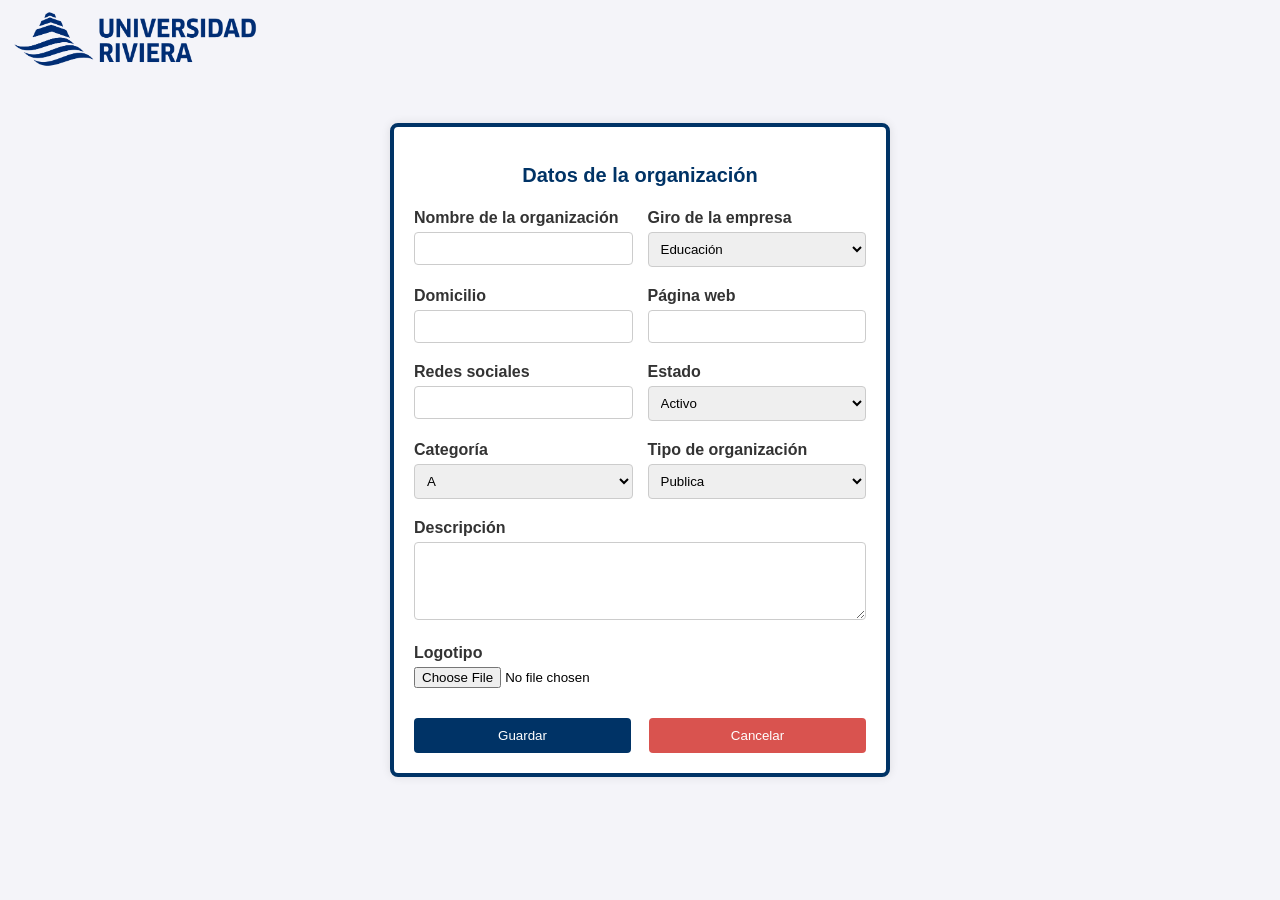
==== RegistroOrg.html @ 6935a667 "first commit" ====
<!DOCTYPE html>
<html lang="es">
<head>
    <meta charset="UTF-8">
    <meta name="viewport" content="width=device-width, initial-scale=1.0">
    <title>Formulario de Organización</title>
    <link rel="stylesheet" href="styleRegistro.css">
</head>
<body>
    <header>
        <a href="index.html">
            <img src="img/LOGO_RIVIERA.png" alt="Logo" class="logo">
        </a>
    </header>

    <div class="form-container">
        <h2>Datos de la organización</h2>
        <form action="submit.php" method="POST" enctype="multipart/form-data">
            <div class="form-grid">
                <div>
                    <label for="nombre">Nombre de la organización</label>
                    <input type="text" id="nombre" name="nombre" required>
                </div>

                <div>
                    <label for="giro">Giro de la empresa</label>
                    <select id="giro" name="giro">
                        <option value="educacion">Educación</option>
                        <option value="tecnologia">Tecnología</option>
                        <option value="salud">Salud</option>
                        <option value="salud">Turismo</option>
                        <option value="salud">Entretenimiento</option>
                        <option value="salud">Conservacion</option>
                    </select>
                </div>

                <div>
                    <label for="domicilio">Domicilio</label>
                    <input type="text" id="domicilio" name="domicilio" required>
                </div>

                <div>
                    <label for="web">Página web</label>
                    <input type="url" id="web" name="web">
                </div>

                <div>
                    <label for="redes">Redes sociales</label>
                    <input type="text" id="redes" name="redes">
                </div>

                <div>
                    <label for="status">Estado</label>
                    <select id="status" name="status" required>
                        <option value="activo">Activo</option>
                        <option value="inactivo">Inactivo</option>
                    </select>
                </div>

                <div>
                    <label for="categoria">Categoría</label>
                    <select id="categoria" name="categoria">
                        <option value="a">A</option>
                        <option value="aa">AA</option>
                        <option value="aaa">AAA</option>
                    </select>
                </div>

                <div>
                    <label for="tipo_organizacion">Tipo de organización</label>
                    <select id="tipo_organizacion" name="tipo_organizacion">
                        <option value="Publica">Publica</option>
                        <option value="Privada">Privada</option>
                    </select>
                </div>

                <div class="full-width">
                    <label for="descripcion">Descripción</label>
                    <textarea id="descripcion" name="descripcion" rows="4"></textarea>
                </div>

                <div class="full-width">
                    <label for="logotipo">Logotipo</label>
                    <input type="file" id="logotipo" name="logotipo" accept="image/*">
                </div>

                <div class="button-container">
                    <button type="submit">Guardar</button>
                    <button type="button" onclick="window.location.href='organizaciones.php'">Cancelar</button>
                </div>
                
            </div>
        </form>
    </div>

</body>
</html>
---- styleRegistro.css ----
* {
    box-sizing: border-box;
}

body {
    font-family: Arial, sans-serif;
    background-color: #f4f4f9;
    margin: 0;
    padding: 0;
    display: flex;
    flex-direction: column;
    justify-content: center;
    align-items: center;
    height: 100vh;
}

header {
    position: absolute;
    top: 10px;
    left: 10px;
}

.logo {
    width: 250px; 
    height: auto;
}

.form-container {
    background-color: white;
    padding: 20px;
    border-radius: 8px;
    box-shadow: 0px 0px 10px rgba(0, 0, 0, 0.1);
    width: 500px;
    border: 4px solid #003366;
    margin-top: 0px; 
    min-height: 500px;
}

h2 {
    color: #003366;
    font-size: 20px;
    text-align: center;
}

.form-grid {
    display: grid;
    grid-template-columns: repeat(2, 1fr);
    gap: 15px;
}

label {
    font-weight: bold;
    color: #333;
    margin-top: 5px;
    display: block;
}

input[type="text"],
input[type="url"],
input[type="tel"],
textarea,
select {
    width: 100%;
    padding: 8px;
    margin-top: 5px;
    border: 1px solid #ccc;
    border-radius: 4px;
}

input[type="file"] {
    margin-top: 5px;
}

.full-width {
    grid-column: span 2;
}

/* Estilo para los botones de Guardar y Cancelar */
.button-container {
    grid-column: span 2;
    display: flex;
    justify-content: space-between; /* Coloca los botones uno al lado del otro */
}

button {
    width: 48%; /* Los botones ocupan cada uno la mitad del espacio */
    padding: 10px;
    background-color: #003366;
    color: white;
    border: none;
    border-radius: 4px;
    cursor: pointer;
    margin-top: 15px;
}

button:hover {
    background-color: #005599;
}

/* Estilo específico para el botón de Cancelar */
button[type="button"] {
    background-color: #d9534f; /* Rojo para Cancelar */
}

button[type="button"]:hover {
    background-color: #c9302c;
}
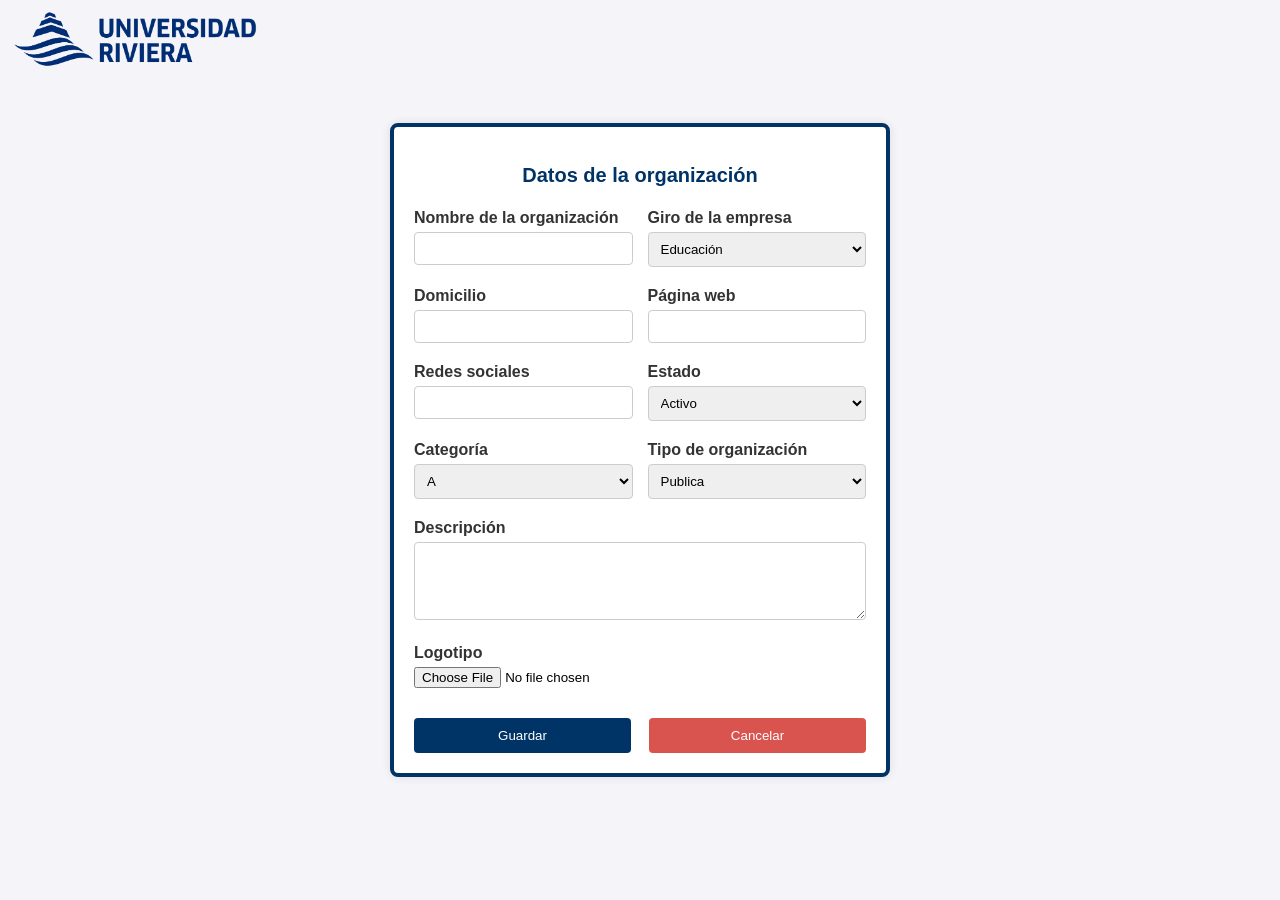
==== commit ba549ddc: "changed code" ====
--- a/RegistroOrg.html
+++ b/RegistroOrg.html
@@ -8,7 +8,7 @@
 </head>
 <body>
     <header>
-        <a href="index.html">
+        <a href="index.php">
             <img src="img/LOGO_RIVIERA.png" alt="Logo" class="logo">
         </a>
     </header>
